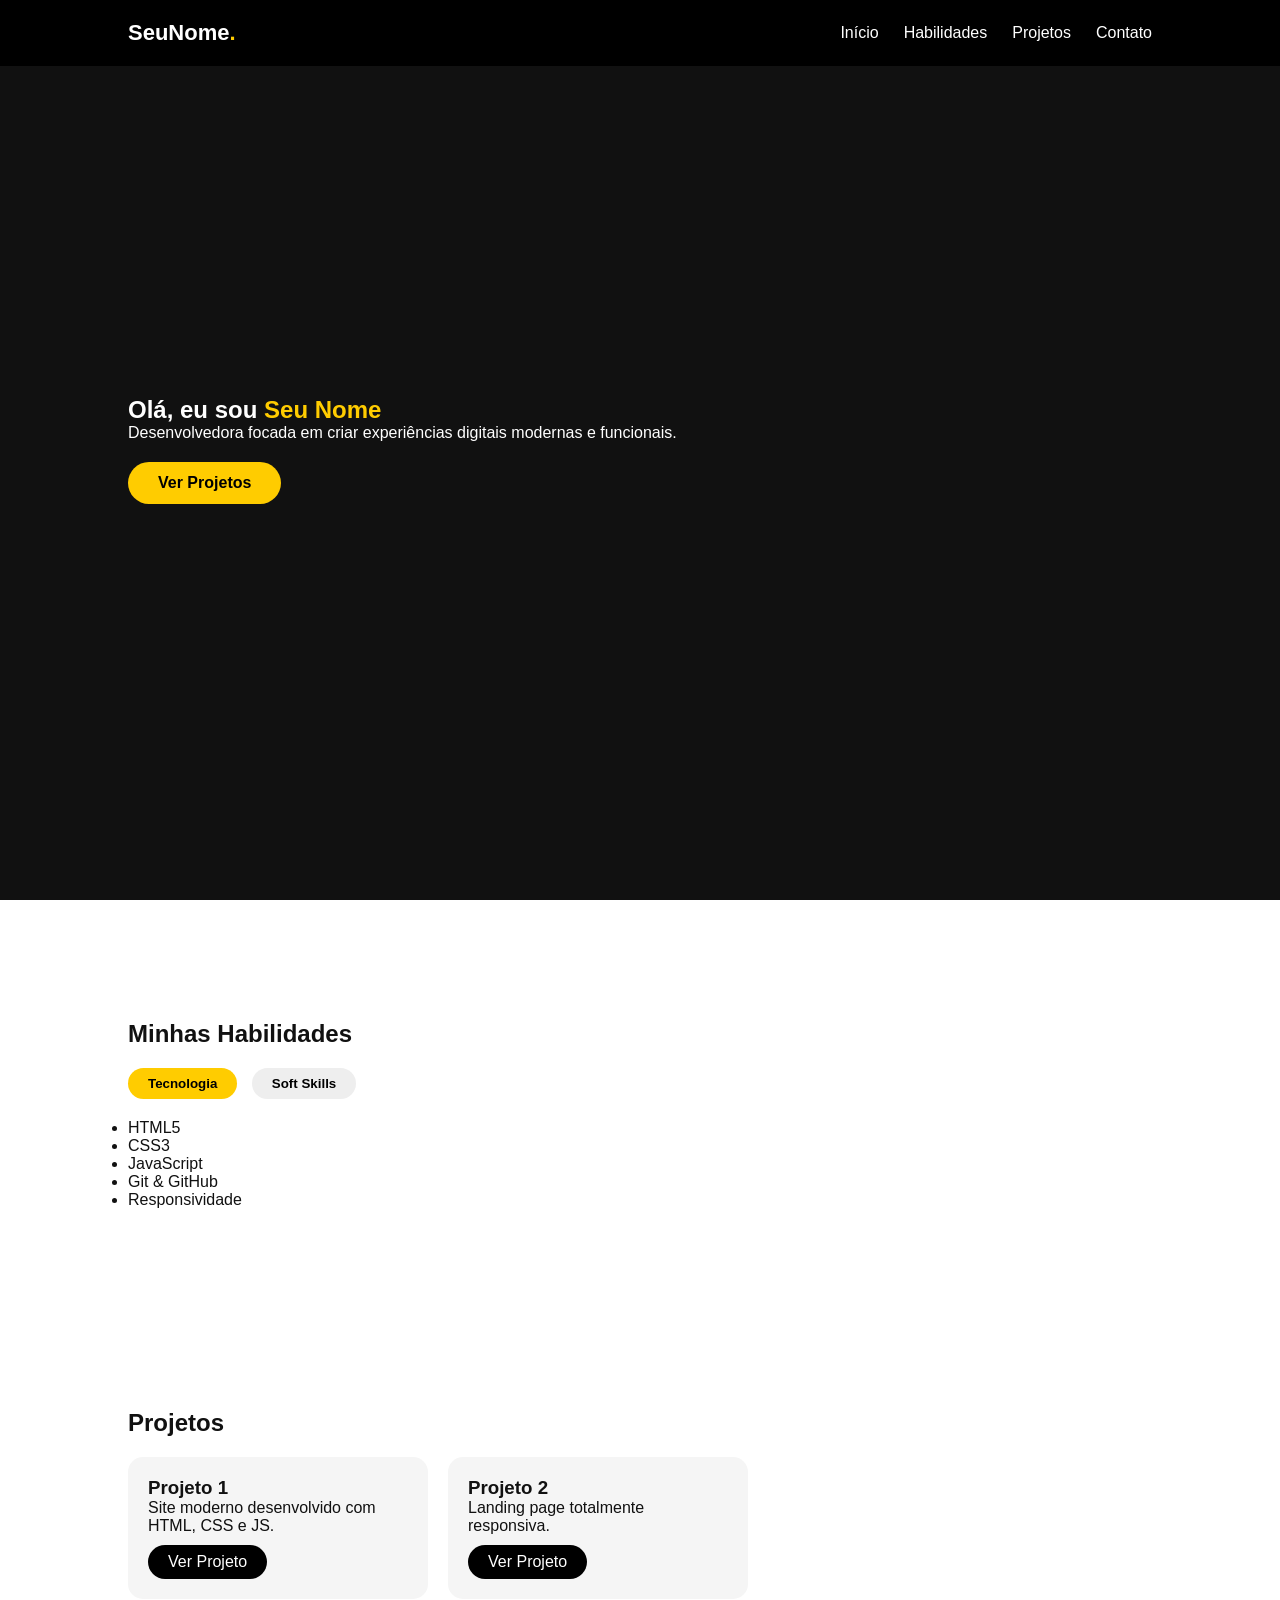
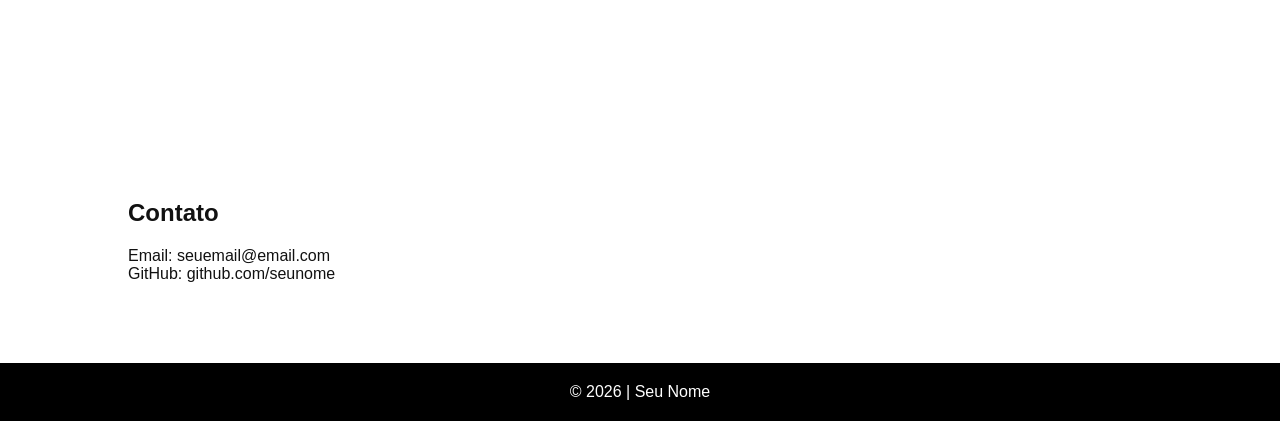
==== PortLayla/index.html @ 4a16627b "Add files via upload" ====
<!DOCTYPE html>
<html lang="pt-BR">
<head>
  <meta charset="UTF-8">
  <meta name="viewport" content="width=device-width, initial-scale=1.0">
  <title>Portfólio | Seu Nome</title>
  <link rel="stylesheet" href="style.css">
</head>
<body>

<header>
  <div class="logo">SeuNome<span>.</span></div>

  <nav id="nav">
    <a href="#inicio">Início</a>
    <a href="#habilidades">Habilidades</a>
    <a href="#projetos">Projetos</a>
    <a href="#contato">Contato</a>
  </nav>

  <div class="menu-toggle" id="menu-toggle">
    <div></div>
    <div></div>
    <div></div>
  </div>
</header>

<section id="inicio" class="hero reveal">
  <div class="hero-text">
    <h1>Olá, eu sou <span>Seu Nome</span></h1>
    <p>Desenvolvedora focada em criar experiências digitais modernas e funcionais.</p>
    <a href="#projetos" class="btn">Ver Projetos</a>
  </div>
</section>

<section id="habilidades" class="container reveal">
  <h2>Minhas Habilidades</h2>

  <div class="tabs">
    <button class="tab active" data-tab="tech">Tecnologia</button>
    <button class="tab" data-tab="soft">Soft Skills</button>
  </div>

  <div class="tab-content active" id="tech">
    <ul>
      <li>HTML5</li>
      <li>CSS3</li>
      <li>JavaScript</li>
      <li>Git & GitHub</li>
      <li>Responsividade</li>
    </ul>
  </div>

  <div class="tab-content" id="soft">
    <ul>
      <li>Comunicação</li>
      <li>Trabalho em equipe</li>
      <li>Proatividade</li>
      <li>Organização</li>
      <li>Aprendizado rápido</li>
    </ul>
  </div>
</section>

<section id="projetos" class="container reveal">
  <h2>Projetos</h2>

  <div class="cards">
    <div class="card">
      <h3>Projeto 1</h3>
      <p>Site moderno desenvolvido com HTML, CSS e JS.</p>
      <a href="#" class="card-btn">Ver Projeto</a>
    </div>

    <div class="card">
      <h3>Projeto 2</h3>
      <p>Landing page totalmente responsiva.</p>
      <a href="#" class="card-btn">Ver Projeto</a>
    </div>
  </div>
</section>

<section id="contato" class="container reveal">
  <h2>Contato</h2>
  <p>Email: seuemail@email.com</p>
  <p>GitHub: github.com/seunome</p>
</section>

<footer>
  <p>© 2026 | Seu Nome</p>
</footer>

<script src="script.js"></script>
</body>
</html>
---- PortLayla/style.css ----
* {
  margin: 0;
  padding: 0;
  box-sizing: border-box;
  font-family: 'Segoe UI', sans-serif;
}

body {
  background: #fff;
  color: #111;
  scroll-behavior: smooth;
}

header {
  display: flex;
  justify-content: space-between;
  align-items: center;
  padding: 20px 10%;
  background: #000;
  position: fixed;
  width: 100%;
  z-index: 1000;
}

.logo {
  color: #fff;
  font-size: 22px;
  font-weight: bold;
}

.logo span {
  color: #ffcc00;
}

nav {
  display: flex;
}

nav a {
  color: #fff;
  text-decoration: none;
  margin-left: 25px;
  position: relative;
  transition: 0.3s;
}

nav a::after {
  content: "";
  position: absolute;
  width: 0%;
  height: 2px;
  background: #ffcc00;
  bottom: -5px;
  left: 0;
  transition: 0.3s;
}

nav a:hover::after {
  width: 100%;
}

/* MENU MOBILE */

.menu-toggle {
  display: none;
  flex-direction: column;
  cursor: pointer;
}

.menu-toggle div {
  width: 25px;
  height: 3px;
  background: #fff;
  margin: 4px;
  transition: 0.3s;
}

/* HERO */

.hero {
  height: 100vh;
  background: #111;
  color: white;
  display: flex;
  align-items: center;
  padding: 0 10%;
}

.hero span {
  color: #ffcc00;
}

.btn {
  display: inline-block;
  margin-top: 20px;
  padding: 12px 30px;
  background: #ffcc00;
  color: #000;
  text-decoration: none;
  font-weight: bold;
  border-radius: 30px;
  transition: 0.3s;
}

.btn:hover {
  transform: scale(1.05);
}

/* CONTAINER */

.container {
  padding: 120px 10% 80px;
}

h2 {
  margin-bottom: 20px;
}

/* TABS */

.tabs {
  margin-bottom: 20px;
}

.tab {
  padding: 8px 20px;
  border: none;
  margin-right: 10px;
  cursor: pointer;
  background: #eee;
  font-weight: bold;
  border-radius: 20px;
  transition: 0.3s;
}

.tab.active {
  background: #ffcc00;
}

.tab-content {
  display: none;
}

.tab-content.active {
  display: block;
}

/* CARDS */

.cards {
  display: flex;
  gap: 20px;
  flex-wrap: wrap;
}

.card {
  background: #f5f5f5;
  padding: 20px;
  border-radius: 15px;
  width: 300px;
  transition: 0.3s;
}

.card:hover {
  transform: translateY(-8px);
}

.card-btn {
  display: inline-block;
  margin-top: 10px;
  background: #000;
  color: #fff;
  padding: 8px 20px;
  border-radius: 20px;
  text-decoration: none;
  transition: 0.3s;
}

.card-btn:hover {
  background: #ffcc00;
  color: #000;
}

/* FOOTER */

footer {
  background: #000;
  color: #fff;
  text-align: center;
  padding: 20px;
}

/* ANIMAÇÃO REVEAL */

.reveal {
  opacity: 0;
  transform: translateY(40px);
  transition: 0.6s ease;
}

.reveal.active {
  opacity: 1;
  transform: translateY(0);
}

/* RESPONSIVO */

@media (max-width: 768px) {

  nav {
    position: absolute;
    top: 70px;
    right: 0;
    background: #000;
    flex-direction: column;
    width: 200px;
    display: none;
    padding: 20px;
  }

  nav.active {
    display: flex;
  }

  nav a {
    margin: 15px 0;
  }

  .menu-toggle {
    display: flex;
  }

  .hero {
    text-align: center;
  }

  .cards {
    justify-content: center;
  }
}
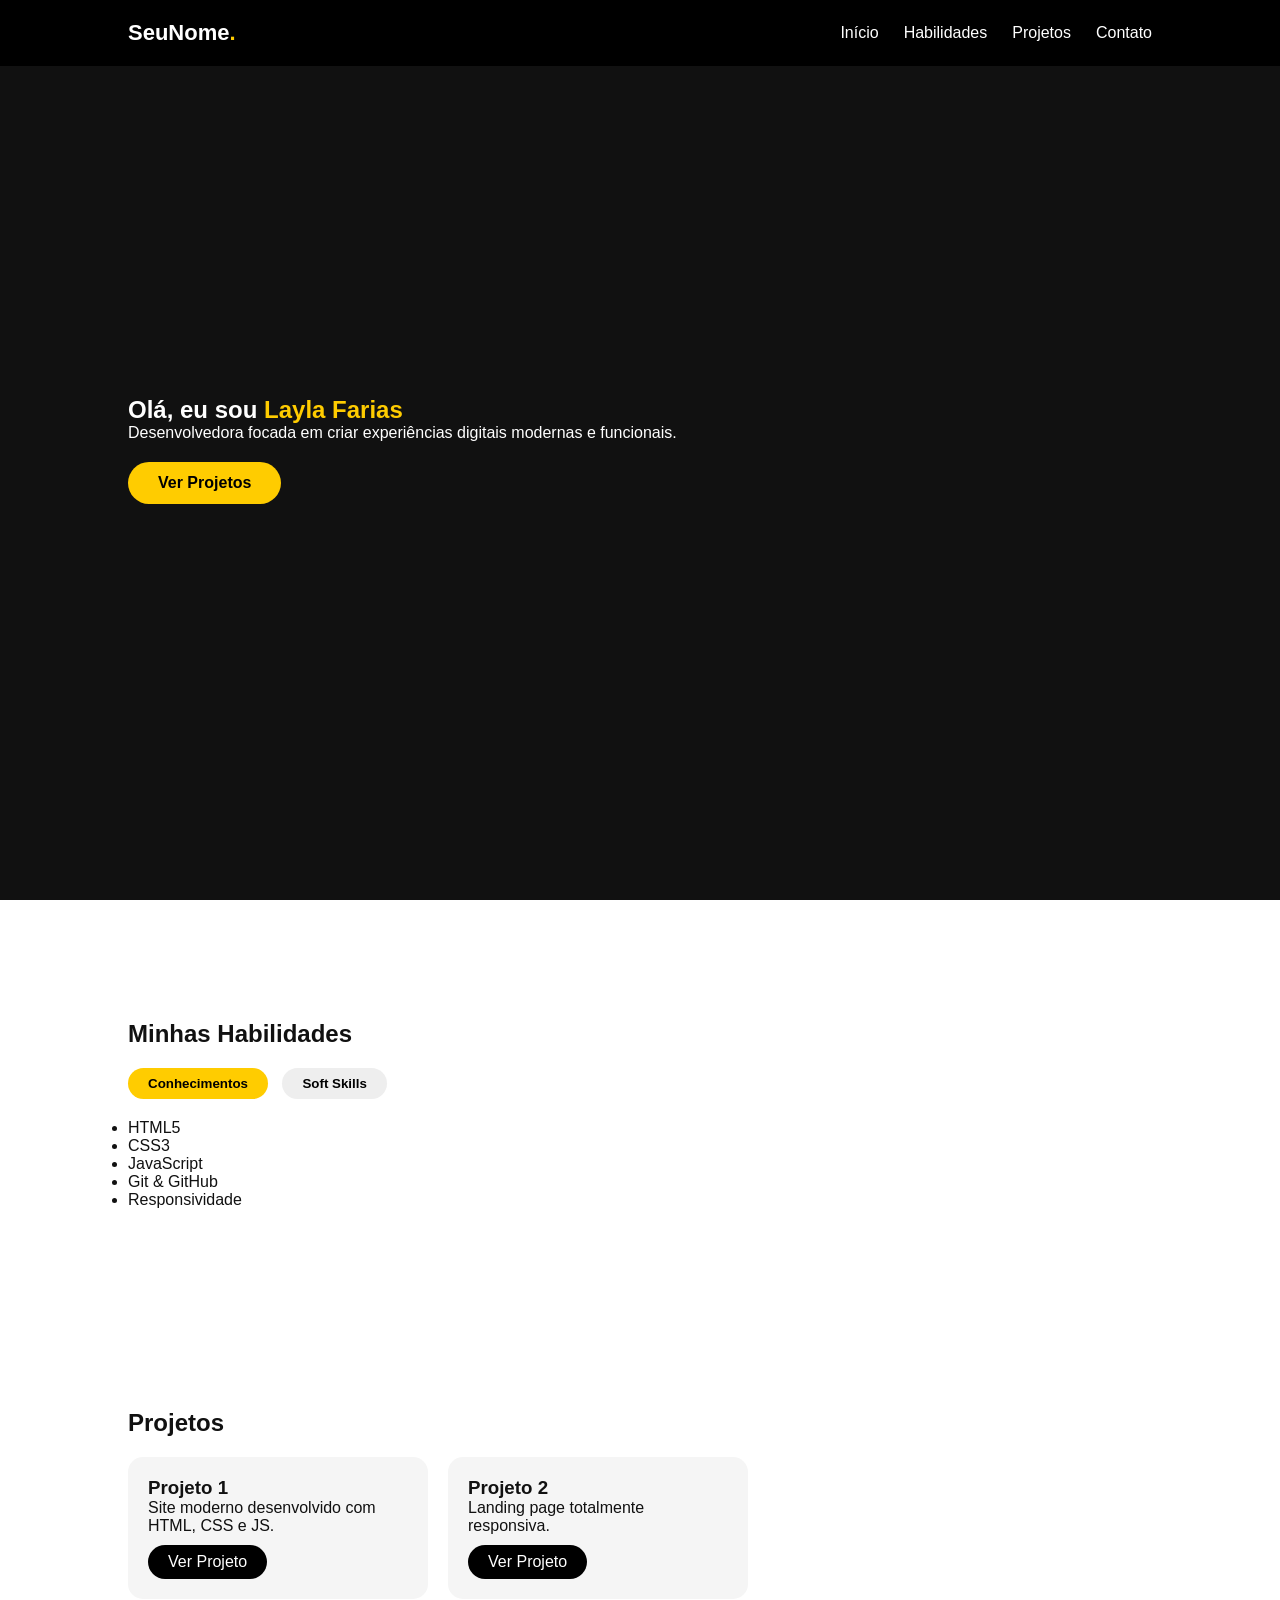
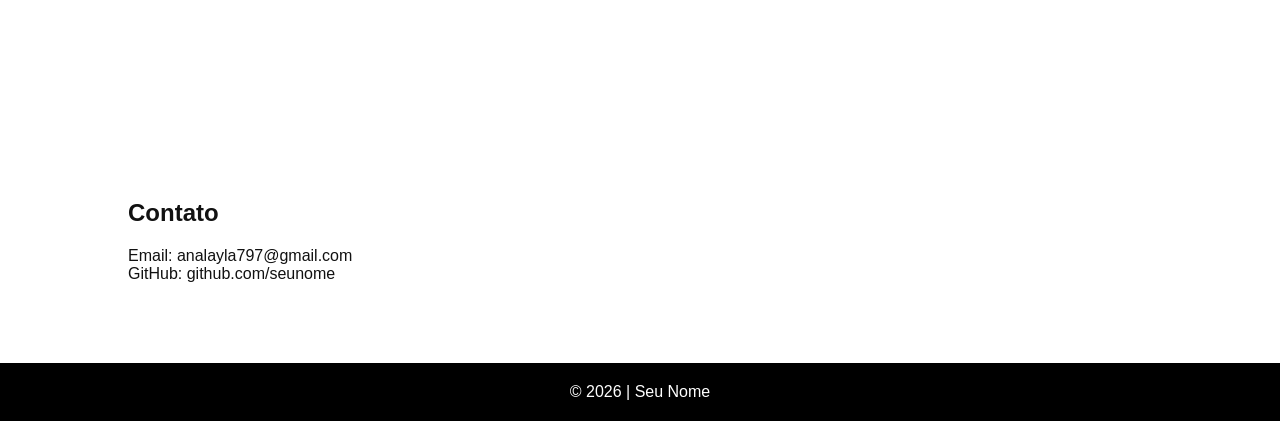
==== commit 860b87f5: "Update index.html" ====
--- a/PortLayla/index.html
+++ b/PortLayla/index.html
@@ -25,9 +25,9 @@
   </div>
 </header>
 
-<section id="inicio" class="hero reveal">
+<section id="inicio" class="hero">
   <div class="hero-text">
-    <h1>Olá, eu sou <span>Seu Nome</span></h1>
+    <h1>Olá, eu sou <span>Layla Farias</span></h1>
     <p>Desenvolvedora focada em criar experiências digitais modernas e funcionais.</p>
     <a href="#projetos" class="btn">Ver Projetos</a>
   </div>
@@ -37,7 +37,7 @@
   <h2>Minhas Habilidades</h2>
 
   <div class="tabs">
-    <button class="tab active" data-tab="tech">Tecnologia</button>
+    <button class="tab active" data-tab="tech"> Conhecimentos</button>
     <button class="tab" data-tab="soft">Soft Skills</button>
   </div>
 
@@ -82,7 +82,7 @@
 
 <section id="contato" class="container reveal">
   <h2>Contato</h2>
-  <p>Email: seuemail@email.com</p>
+  <p>Email: analayla797@gmail.com</p>
   <p>GitHub: github.com/seunome</p>
 </section>
 
